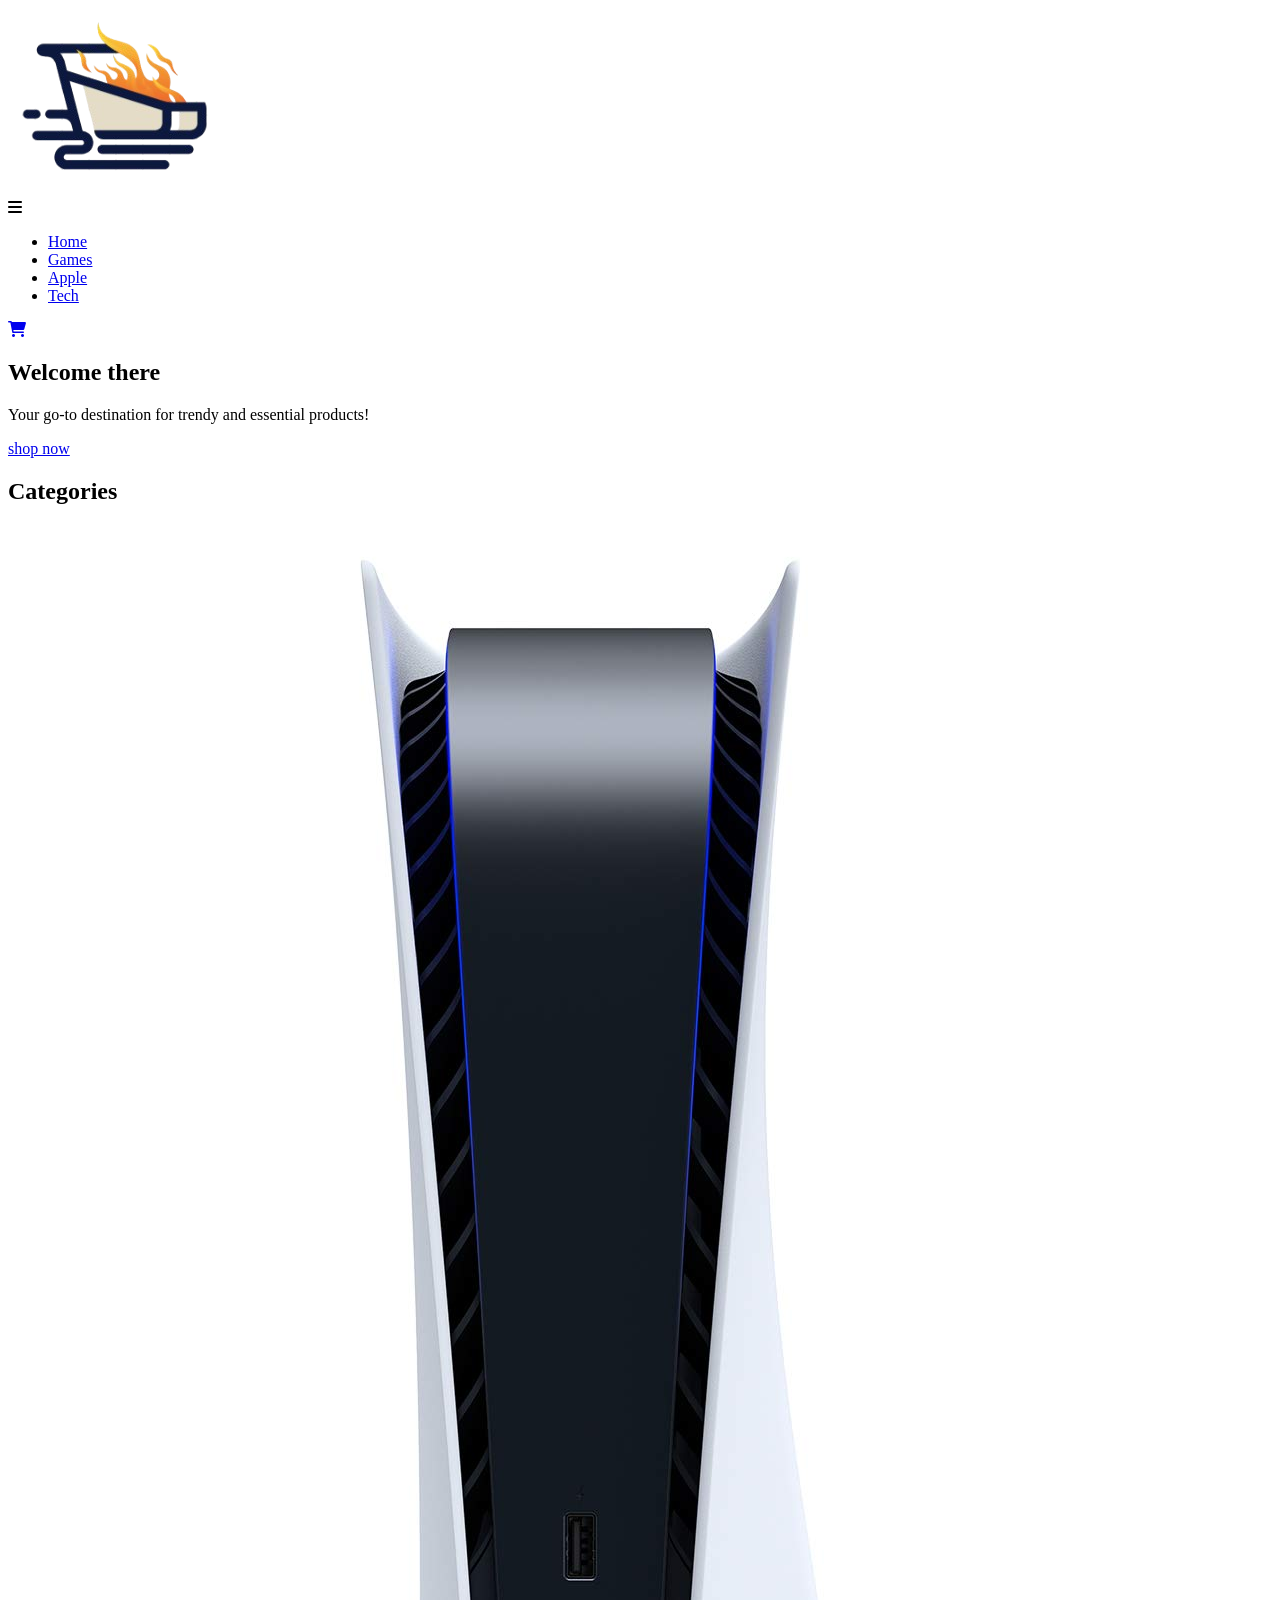
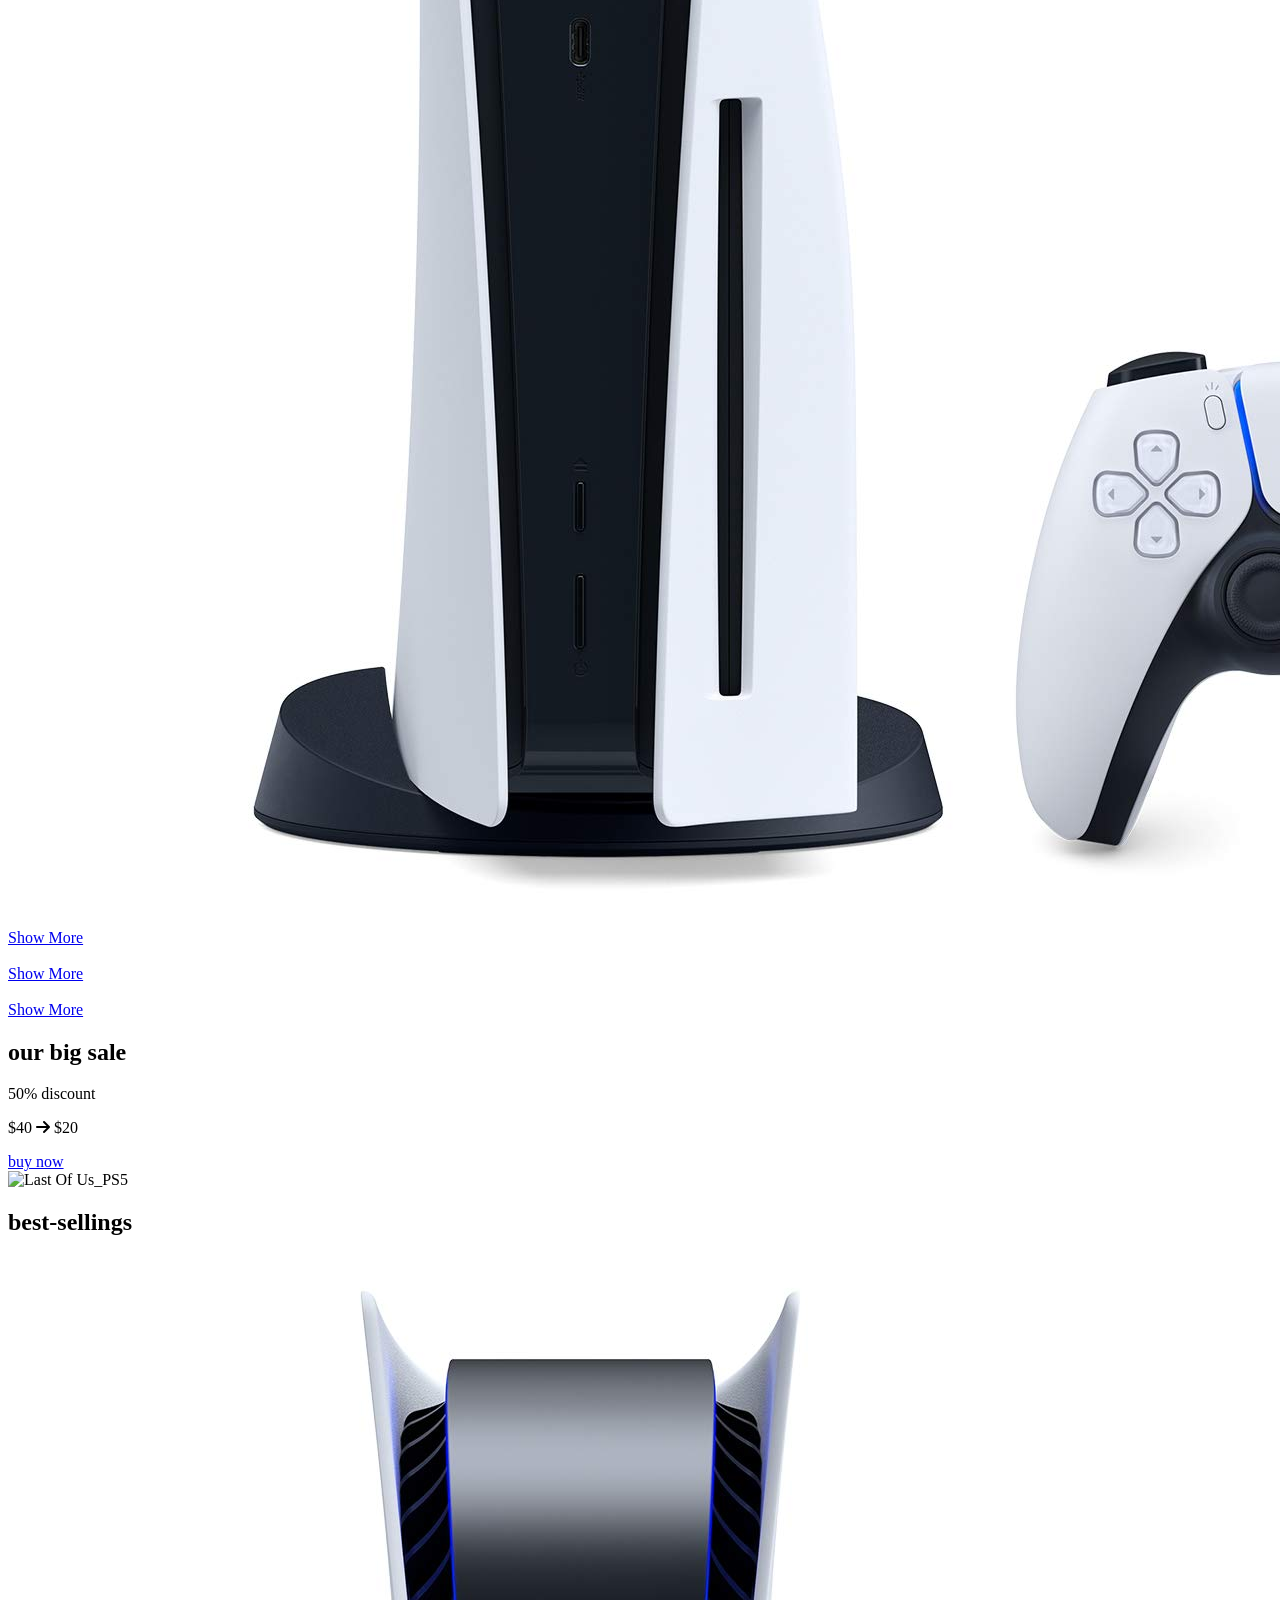
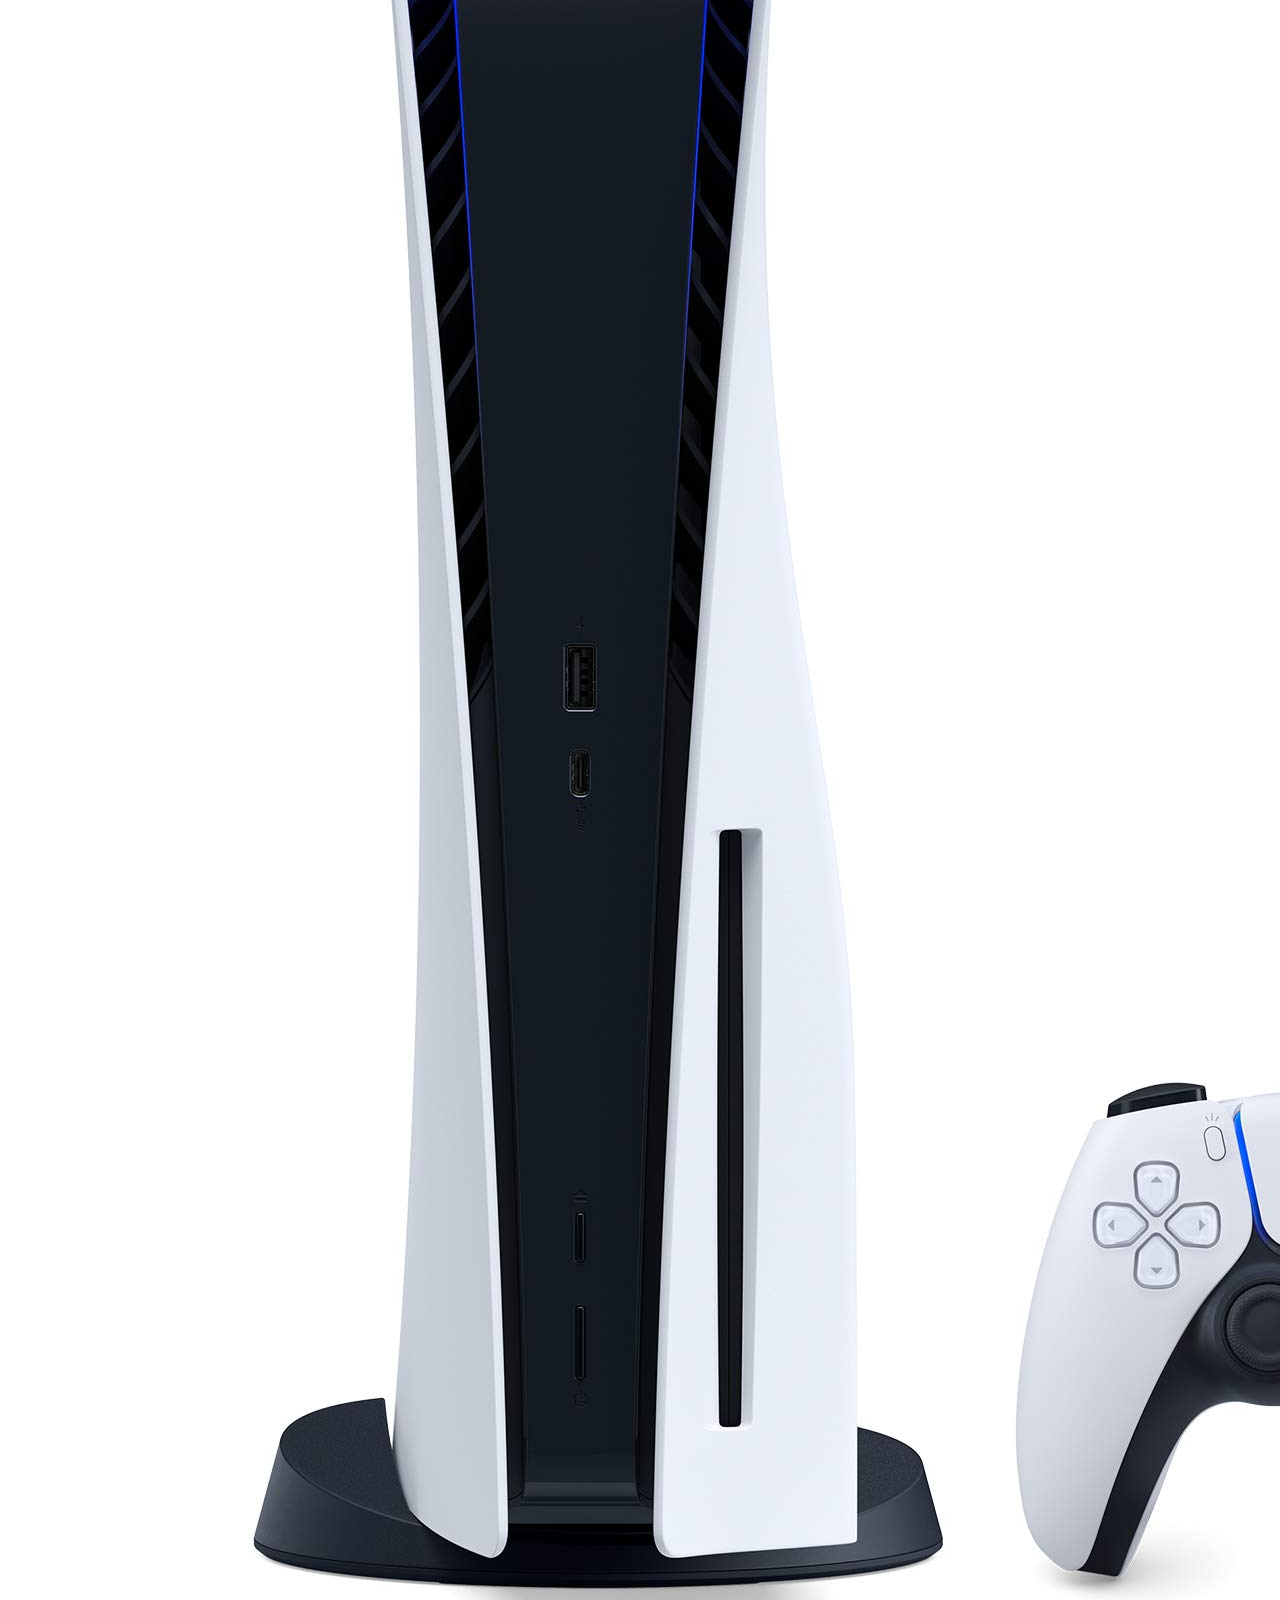
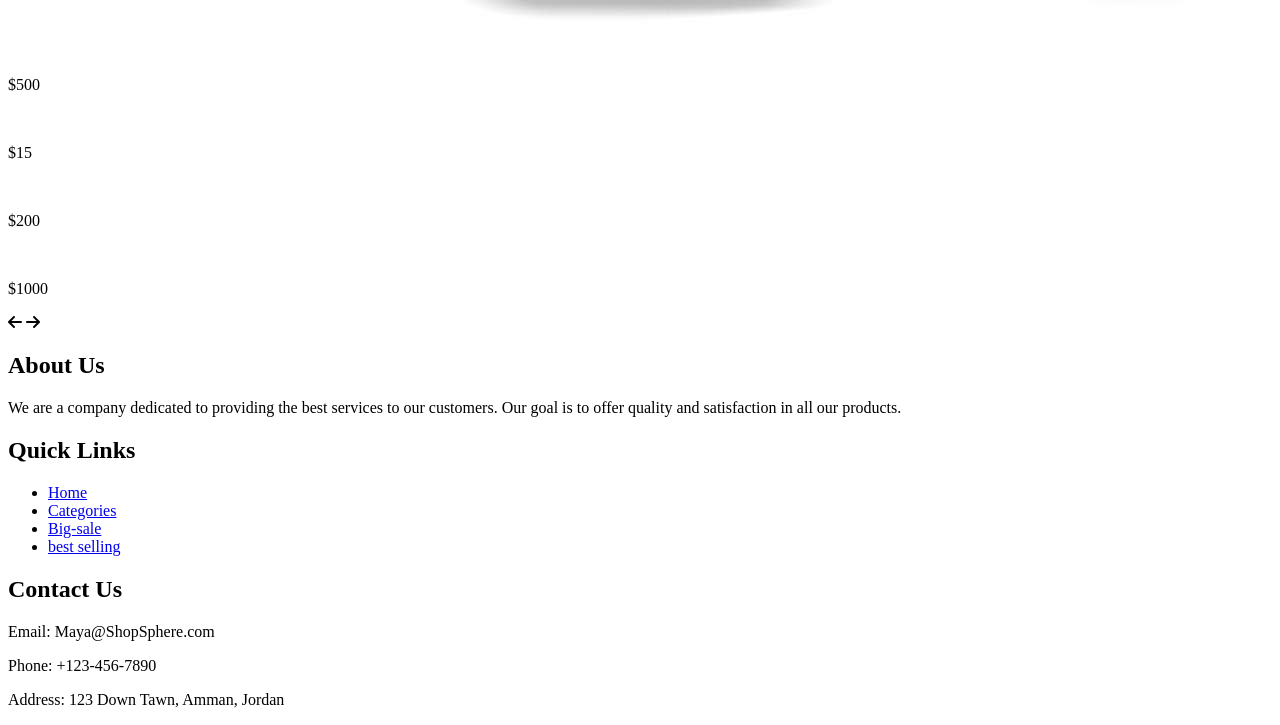
==== index.html @ c742107d "Add files via upload" ====
<!DOCTYPE html>
<html lang="en">
<head>
    <meta charset="UTF-8">
    <meta name="viewport" content="width=device-width, initial-scale=1.0">

    <link rel="stylesheet" href="https://cdnjs.cloudflare.com/ajax/libs/font-awesome/6.0.0-beta3/css/all.min.css">
    <link rel="stylesheet" href="CSS/style.css">
    <link rel="shortcut icon" href="img/LOGO (2).png" type="image/x-icon">

    <link rel="preconnect" href="https://fonts.googleapis.com">
    <link rel="preconnect" href="https://fonts.gstatic.com" crossorigin>
    <link href="https://fonts.googleapis.com/css2?family=Open+Sans:ital,wght@0,300..800;1,300..800&display=swap" rel="stylesheet">
    
    <title>ShopSphere</title>
</head>
<body>
    <header>
        <div class="container">
            <div class="icon">
                <a href="index.html"><img src="img/LOGO (2).png" alt=""></a>
            </div>
            <nav>
                <i class="fa-solid fa-bars"></i>
                <ul>
                    <li>
                        <a href="index.html">Home</a>
                    </li>
                    <li>
                        <a href="Games_Page/Games.html">Games</a>
                    </li>
                    <li>
                        <a href="Phones_Page/phones.html">Apple</a>
                    </li>
                    <li>
                        <a href="Tech_Page/Tech.html">Tech</a>
                    </li>
                </ul>
            </nav>
            <a href="#" class="shopping"><i class="fa-solid fa-cart-shopping"></i></a>
        </div>
    </header>
    <section class="Landing" id="home">
        <div class="container">
            <div class="text">
                <h1> Welcome there </h1>
                <p>
                    Your go-to destination for trendy and essential products!
                </p>
                <a href="#">shop now</a>
            </div>
        </div>
    </section>
    <section class="Categories" id="Categories">
        <div class="main-header">
            <h2>Categories</h2>
        </div>
        <div class="container">
            <div class="boxes-holder">
                <div class="box">
                    <div class="img">
                        <img src="img/ps5.jpg" alt="">
                    </div>
                    <a href="Games_Page/Games.html">Show More</a>
                </div>
                <div class="box">
                    <div class="img">
                        <img src="img/clothis.jpg" alt="">
                    </div>
                    <a href="Clothes_Page/Clothe.html">Show More</a>
                </div>
                <div class="box">
                    <div class="img">
                        <img src="Phones_Page/img/Iphon 14.jfif" alt="">
                    </div>
                    <a href="Phones_Page/phones.html">Show More</a>
                </div>
            </div>
        </div>
    </section>
    <section class="Big-sale" id="Big-sale">
        <div class="container">
            <div class="text-box">
                <h2>our big sale</h2>
                <p class="discount">50% discount</p>
                <p><span>$40</span> <i class="fa-solid fa-arrow-right"></i>  $20 </p>
                <a href="#">buy now</a>
            </div>
            <div class="img-box">
                <img src="Games_Page/img/LastOfUs_PS5.jpg" alt="Last Of Us_PS5">
            </div>
        </div>
    </section>
    <section class="best-selling" id="best selling">
        <div class="main-header">
            <h2>best-sellings</h2>
        </div>
        <div class="container">
            <div class="boxes">
                <div class="box">
                    <img src="img/ps5.jpg" alt="">
                    <p>$500</p>
                </div>
                <div class="box">
                    <img src="Games_Page/img/Silent Hill.jpg" alt="" class="Silent">
                    <p>$15</p>
                </div>
                <div class="box wacth">
                    <img src="Tech_Page/img/huaweiBlue (2).png" alt="">
                    <p>$200</p>
                </div>
                <div class="box Iphon16">
                    <img src="Phones_Page/img/Iphon16.jpg" alt="">
                    <p>$1000</p>
                </div>
            </div>
            <div class="slid">
                <i class="fa-solid fa-arrow-left"></i>
                <i class="fa-solid fa-arrow-right"></i>
            </div>
        </div>
    </section>
    <footer class="footer">
        <div class="footer-container">
        <div class="footer-section about">
            <h2>About Us</h2>
            <p>We are a company dedicated to providing the best services to our customers. Our goal is to offer quality and satisfaction in all our products.</p>
        </div>
        <div class="footer-section links">
            <h2>Quick Links</h2>
            <ul>
            <li><a href="#home">Home</a></li>
            <li><a href="#Categories">Categories</a></li>
            <li><a href="#Big-sale">Big-sale</a></li>
            <li><a href="#best-selling">best selling</a></li>
            </ul>
        </div>
        <div class="footer-section contact">
            <h2>Contact Us</h2>
            <p>Email: Maya@ShopSphere.com</p>
            <p>Phone: +123-456-7890</p>
            <p>Address: 123 Down Tawn, Amman, Jordan</p>
        </div>
        </div>
    </footer>
</body>
</html>
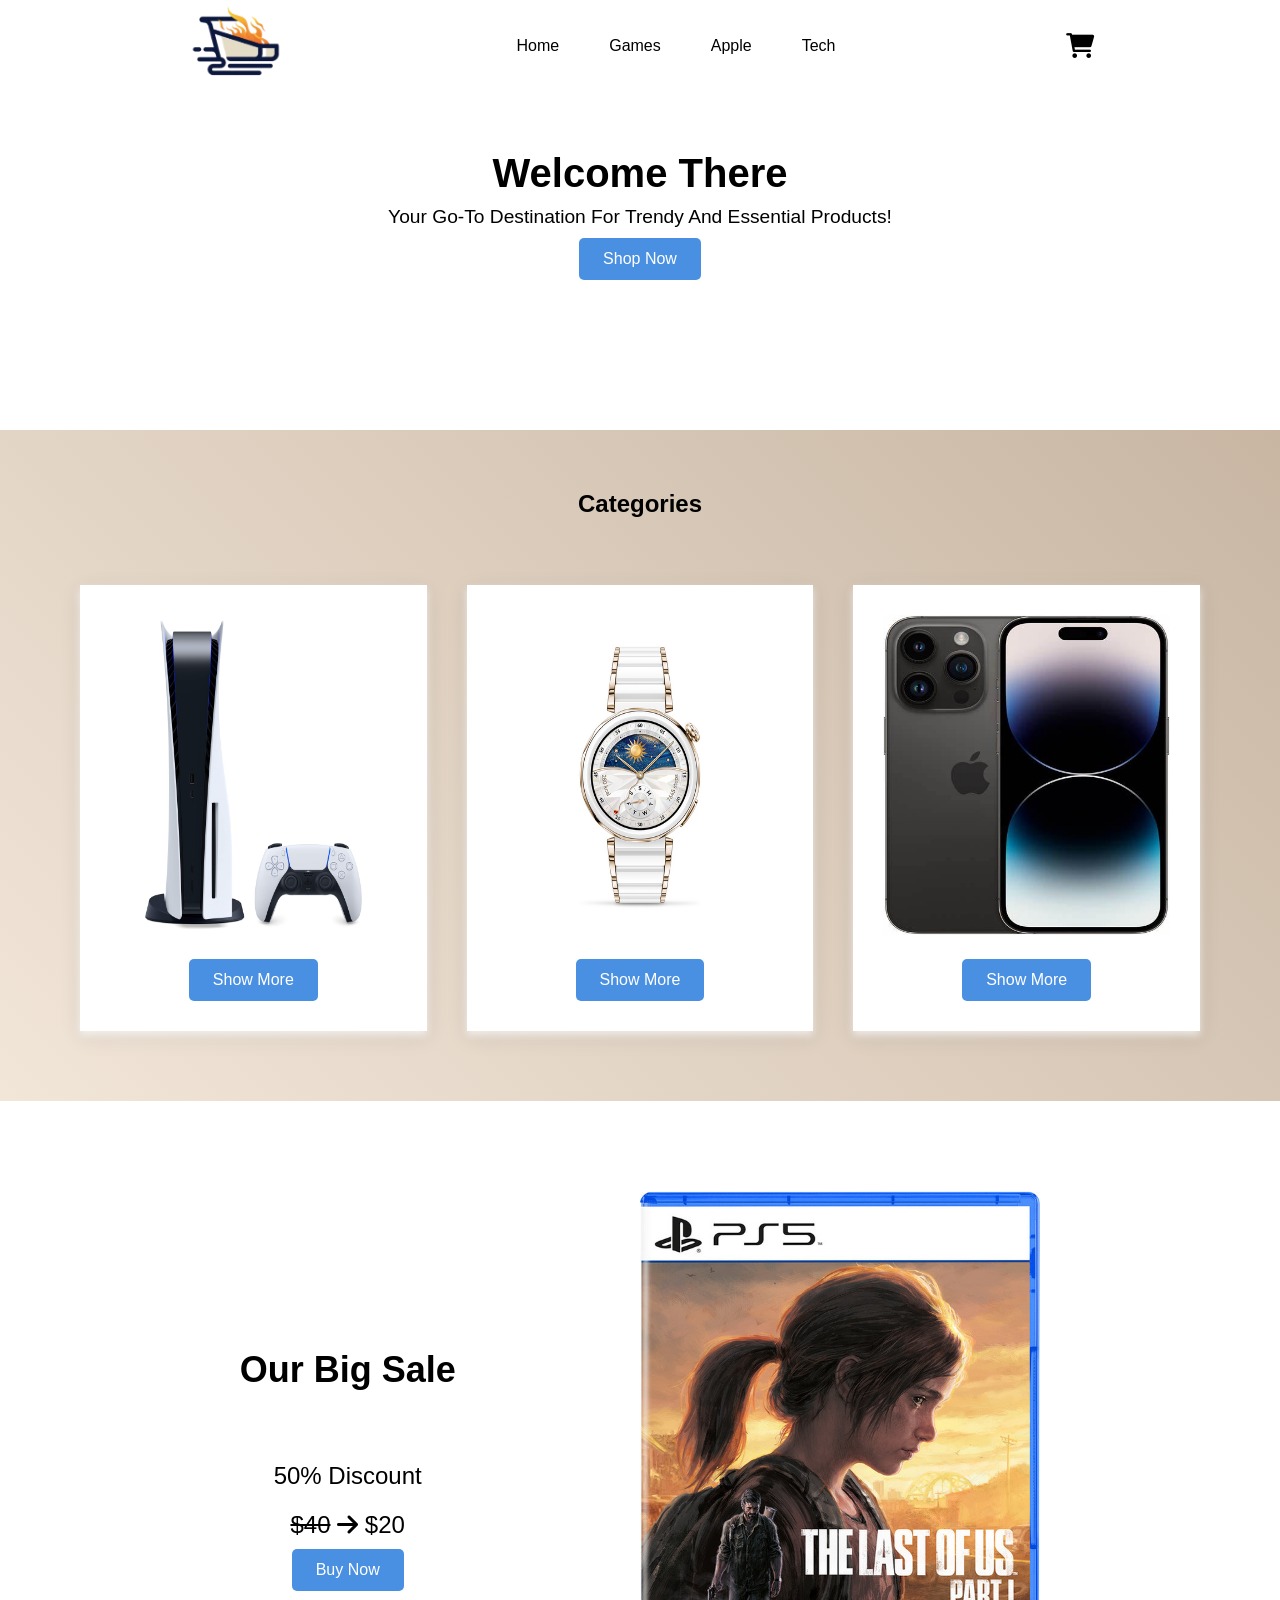
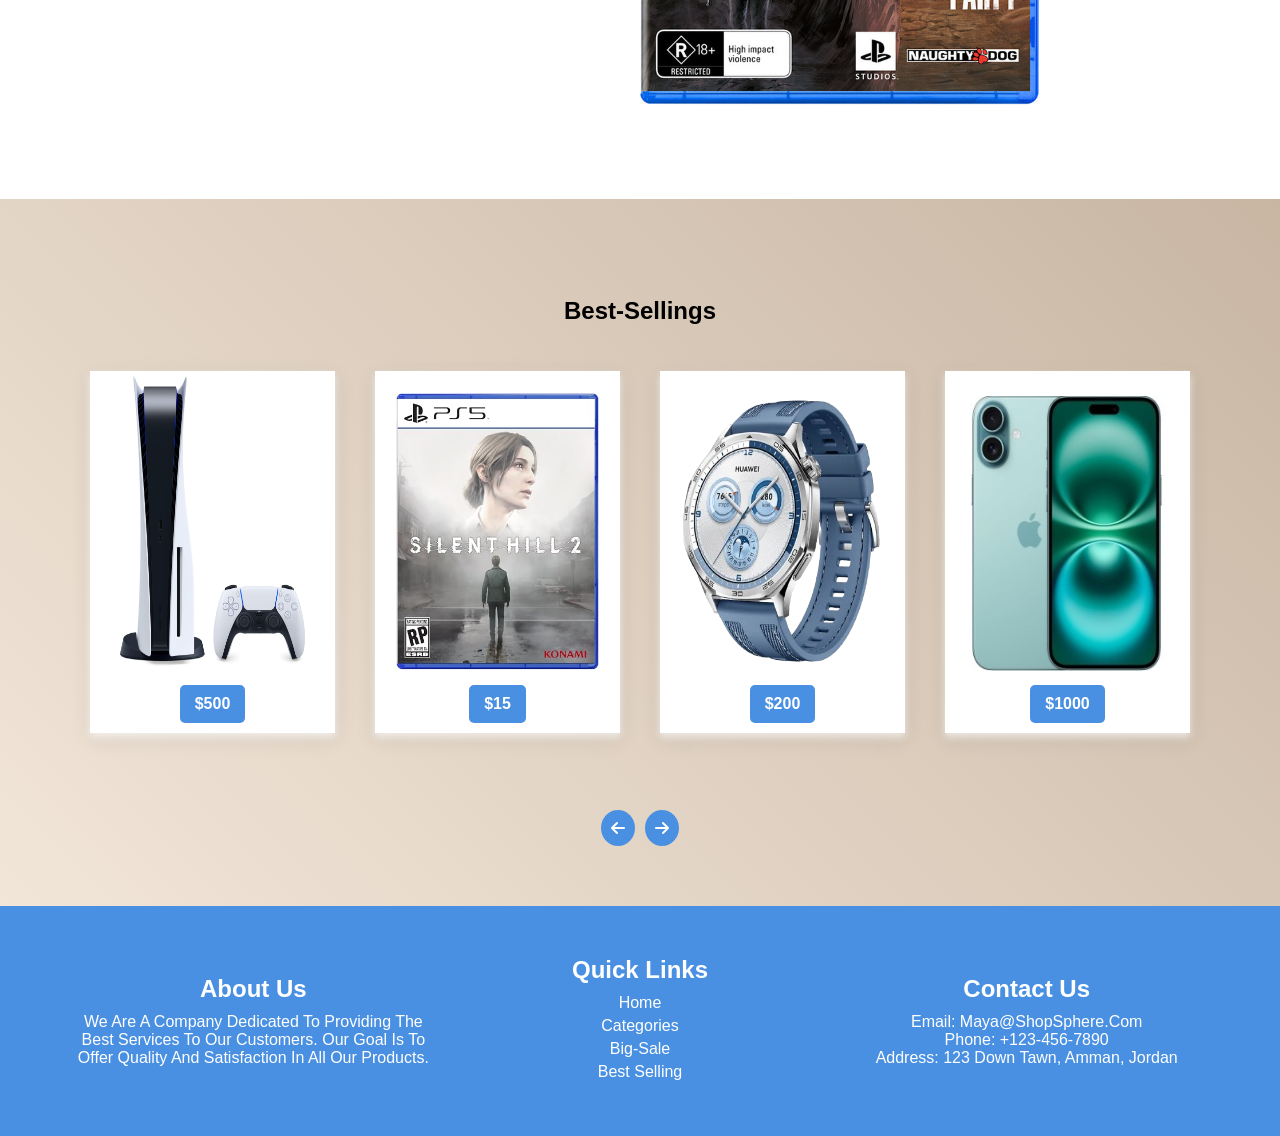
==== commit d2dd1eef: "Add files via upload" ====
--- a/index.html
+++ b/index.html
@@ -65,9 +65,9 @@
                 </div>
                 <div class="box">
                     <div class="img">
-                        <img src="img/clothis.jpg" alt="">
+                        <img src="Tech_Page/img/huawei GT1.jpg" alt="watch">
                     </div>
-                    <a href="Clothes_Page/Clothe.html">Show More</a>
+                    <a href="Tech_Page/Tech.html">Show More</a>
                 </div>
                 <div class="box">
                     <div class="img">
--- a/CSS/style.css
+++ b/CSS/style.css
@@ -0,0 +1,1322 @@
+*{
+    box-sizing: border-box;
+    margin: 0;
+    padding: 0;
+}
+:root
+{
+    --main-padding:60px;
+    --primary-color:#4A90E2;
+    --section-color:#f5f5f5;
+    --Tech-Main-color : #76c7e8;
+    --box-shadow :0px 0px 20px  rgb(221, 221, 221);
+}
+ul
+{
+    list-style: none;
+}
+a
+{
+    text-decoration: none;
+    color: black;
+}
+body
+{
+    font-family: Arial, sans-serif;
+    text-transform: capitalize;
+}
+.container
+{
+    padding-left: 15px;
+    padding-right: 15px;
+    margin-left: auto;
+    margin-right: auto;
+}
+@media (min-width:768px) {
+    .container
+    {
+        width: 750px;
+    }
+}
+@media (min-width:992px) {
+    .container
+    {
+        width: 970px;
+    }
+}
+@media (min-width:1200px) {
+    
+        .container
+        {
+            width: 1170px;
+        } 
+}
+header
+{
+    padding: 30px 10 0;
+}
+header .container
+{
+    display: flex;
+    justify-content: space-around;
+    align-items: center;
+}
+header .container .icon img
+{
+    max-width: 100%;
+    width: 100px;
+}
+header .container nav
+{
+    position: relative;
+}
+header .container nav ul
+{
+    display: flex;
+    justify-content: center;
+    gap: 50px;
+}
+@media (min-width:768px) {
+    header .container nav i
+    {
+        display: none;
+    }
+}
+@media (max-width:767px) {
+    header .container nav ul
+    {
+        display: none;
+    }
+    header .container nav:hover ul
+    {
+        display: inline-block;
+        position: absolute;
+        top: 35px;
+        right: -32px;
+        background: var(--primary-color);;
+        padding: 15px;
+        border-radius: 10px;
+    }
+    header .container nav:hover ul li a
+    {
+        color: white;
+    }
+}
+header .container nav ul li a:hover
+{
+    color: var(--primary-color);
+}
+header .container nav i
+{
+    font-size: 25px;
+}
+header .container .shopping i 
+{
+    font-size: 25px;
+}
+.Landing
+{
+    padding-top: var(--main-padding);
+    padding-bottom: 80px;
+    margin-bottom: 60px;
+}
+.Landing .container
+{
+    display: flex;
+    justify-content: center;
+    text-align: center;
+}
+.Landing .container .text
+{
+    max-width: 60%;
+}
+.Landing .container .text h1
+{
+    font-size: 2.5em;
+    margin-bottom: 10px;
+}
+.Landing .container .text p
+{
+    font-size: 1.2em;
+}
+.Landing .container .text a
+{
+    width: fit-content;
+    background-color:var(--primary-color);
+    color: white;
+    padding: 12px 24px;
+    text-align: center;
+    display: inline-block;
+    font-size: 16px;
+    margin: 10px 0;
+    border-radius: 5px;
+    transition:0.3s  ease;
+}
+.Landing .container .text a:hover
+{
+    background: linear-gradient(45deg, #2c397d, #5884ff);
+}
+.Categories
+{
+    padding-top: var(--main-padding);
+    padding-bottom: var(--main-padding);
+    text-align: center;
+    background: linear-gradient(45deg, #f2e6d9, #c8b6a3);
+}
+.Categories .container .boxes-holder
+{
+    display: grid;
+    grid-template-columns: repeat(auto-fill,minmax(350px,1fr));
+    gap: 20px;
+    margin-top: 5%;
+}
+@media (max-width:767px) {
+    .Categories .container .boxes-holder
+    {
+        flex-direction: column;
+        row-gap: 20px;
+    }
+}
+.Categories .container .boxes-holder .box
+{
+    background-color: white;
+    box-shadow: 0 4px 8px rgba(255, 255, 255, 0.7), 0 6px 20px rgba(0, 0, 0, 0.1);
+    transition: 0.3s;
+    padding: 20px;
+    margin: 10px;
+}
+.Categories .container .boxes-holder .box:hover
+{
+    box-shadow: 0 8px 16px rgba(255, 255, 255, 0.9), 0 10px 30px rgba(0, 0, 0, 0.15);
+}
+.Categories .container .boxes-holder .box .img img
+{
+    max-width: 100%;
+    width: 400px;
+    height: 340px;
+    padding: 10px;
+}
+.Categories .container .boxes-holder .box a
+{
+    width: fit-content;
+    background-color:var(--primary-color);
+    color: white;
+    padding: 12px 24px;
+    text-align: center;
+    display: inline-block;
+    font-size: 16px;
+    margin: 10px 0;
+    border-radius: 5px;
+    transition:  0.3s ease;
+}
+.Categories .container .boxes-holder .box a:hover
+{
+    background: linear-gradient(45deg, #2c397d, #5884ff);
+}
+.Big-sale
+{
+    padding-top: var(--main-padding);
+    padding-bottom: var(--main-padding);
+}
+.Big-sale .container
+{
+    display: flex;
+    justify-content: space-evenly;
+    align-items: center;
+    gap: 20px;
+    padding: 20px;
+}
+@media (max-width:767px) {
+    .Big-sale .container
+    {
+        flex-direction: column;
+    }
+}
+.Big-sale .container .text-box h2
+{
+    text-align: center;
+    padding: 50px 0;
+}
+.Big-sale .container .text-box .discount
+{
+    text-align: center;
+    padding: 10px;
+    margin: 5% 0;
+}
+.Big-sale .container .text-box
+{
+    text-align: center;
+    position: relative;
+    font-size: 1.5em;
+    margin: 10px 0;
+    width: auto;
+}
+@media (max-width:530px) {
+    .Big-sale .container .text-box
+    {
+        font-size: 0.8em;
+    }
+}
+.Big-sale .container .text-box p span
+{
+    text-decoration: line-through;
+}
+.Big-sale .container .text-box a
+{
+    width: fit-content;
+    background-color:var(--primary-color);
+    color: white;
+    padding: 12px 24px;
+    text-align: center;
+    display: inline-block;
+    font-size: 16px;
+    margin: 10px 0;
+    border-radius: 5px;
+    transition:  0.3s;
+}
+.Big-sale .container .text-box a:hover
+{
+    background: linear-gradient(45deg, #2c397d, #5884ff);
+}
+.Big-sale .container .img-box
+{
+    text-align: center;
+}
+.Big-sale .container .img-box img
+{
+    max-width: 100%;
+    width: 400px;
+}
+@media (max-width:530px) {
+    .Big-sale .container .img-box img
+    {
+        width: 250px;
+    }
+}
+.best-selling
+{
+    padding-top: var(--main-padding);
+    padding-bottom: var(--main-padding);
+    background: linear-gradient(45deg, #f2e6d9, #c8b6a3);
+    text-align: center;
+}
+.best-selling .main-header
+{
+    margin: 3% 0 2%;
+}
+.best-selling .container .boxes
+{
+    display: grid;
+    grid-template-columns: repeat(auto-fill,minmax(250px,1fr));
+}
+.best-selling .container .boxes .box
+{
+    text-align: center;
+    background-color: white;
+    margin: 20px;
+    box-shadow: 0 4px 8px rgba(255, 255, 255, 0.7), 0 6px 20px rgba(0, 0, 0, 0.1);
+    transition: 0.3s ease-in-out;
+}
+.best-selling .container .boxes .box:hover
+{
+    box-shadow: 0 8px 16px rgba(255, 255, 255, 0.9), 0 10px 30px rgba(0, 0, 0, 0.15);
+}
+.best-selling .container .boxes .box img
+{
+    max-width: 100%;
+    width: 300px;
+    height: 300px;
+}
+.best-selling .container .boxes .wacth img
+{
+    padding: 20px 20px 0;
+}
+.best-selling .container .boxes .box .Silent
+{
+    padding: 20px 20px 0;
+}
+.best-selling .container .boxes .Iphon16 img
+{
+    padding: 25px 25px 0;
+}
+.best-selling .container .boxes .box p
+{
+    font-weight: bold;
+    padding: 10px 15px;
+    background-color:var(--primary-color);
+    border-radius: 5px;
+    width: fit-content;
+    margin: 10px auto;
+    color: white;
+}
+.best-selling .container .boxes .box p:hover
+{
+    background: linear-gradient(45deg, #2c397d, #5884ff);
+}
+.best-selling .container .slid
+{
+    display: flex;
+    gap: 10px;
+    justify-content: center;
+    margin-top: 5%;
+    cursor: pointer;
+
+}
+.best-selling .container .slid i
+{
+    border-radius: 50%;
+    background-color: var(--primary-color);
+    padding: 10px;
+    color: white;
+}
+.best-selling .container .slid i:hover
+{
+    background: linear-gradient(45deg, #2c397d, #5884ff);
+}
+.footer {
+    background-color:var(--primary-color);
+    color: white;
+    padding: 20px 0;
+    text-align: center;
+}
+
+.footer-container {
+    display: flex;
+    flex-direction: column;
+    align-items: center;
+    max-width: 1200px;
+    margin: 0 auto;
+    padding: 20px;
+}
+
+.footer-section {
+    flex: 1;
+    margin: 10px;
+    min-width: 200px;
+}
+
+.footer-section h2 {
+    font-size: 1.5em;
+    margin-bottom: 10px;
+}
+.footer-section p,
+.footer-section ul,
+.footer-section a {
+    font-size: 1em;
+    color: white;
+}
+.footer-section ul li {
+    margin: 5px 0;
+}
+
+.footer-section ul li a:hover {
+    text-decoration: underline;
+}
+
+@media (min-width: 768px) {
+    .footer-container {
+        flex-direction: row;
+        justify-content: space-between;
+    }
+}
+/* ============================================ Game Page ======================================= */
+.home
+{
+    background: linear-gradient(135deg, #36437a 0%, #454e8a 100%);
+    background-size: cover;
+    max-height: 100vh;
+    position: relative;
+    z-index: 1;
+}
+@media (max-width:767px) {
+    .home header .container nav:hover ul
+    {
+        display: inline-block;
+        position: absolute;
+        top: 35px;
+        right: -32px;
+        background: #f78f32;
+        padding: 15px;
+        border-radius: 10px;
+    }
+}
+.home header .container
+{
+    color: white;
+}
+.home header .container .icon img
+{
+    width: 200px;
+}
+.home header .container ul li a,
+.home header .container i
+{
+    color: white;
+    transition: 0.3s;
+}
+.home header .container ul li .links:hover,
+.home header .container i:hover
+{
+    color: #d87019;
+}
+.home .landing
+{
+    margin: 5% auto;
+    text-align: center;
+    color: white;
+    width: 50%;
+}
+.home .landing h1
+{
+    font-size: 3em;
+    margin-bottom: 20px;
+}
+.home .landing p
+{
+    font-size: 1.5em;
+    margin-bottom: 40px;
+}
+.home .landing a
+{
+    background: linear-gradient(135deg, #d87019 0%, #f99336 100%);
+    color: white;
+    padding: 15px 30px;
+    text-decoration: none;
+    border-radius: 5px;
+    font-size: 1.2em;
+    display: inline-block;
+    font-weight: bold;
+    margin-bottom: 5%;
+}
+.home .landing a:hover
+{
+    background: linear-gradient(135deg, #f99336 0%, #d87019 100%);
+}
+@media (max-width:767px) {
+    .home .landing h1
+    {
+        font-size: 2em;
+    }
+    .home .landing p
+    {
+        font-size: 1em;
+    }
+    .home .landing a
+    {
+        font-size: 0.8em;
+    }
+}
+.streamer
+{
+    padding-top: var(--main-padding);
+    padding-bottom: var(--main-padding);
+    background-color: white;
+}
+.streamer .container img
+{
+    max-width: 100%;
+}
+.streamer .container .text
+{
+    text-align: center;
+}
+.streamer .container .text h2
+{
+    color: #38427d;
+    font-size: 2em;
+    margin-bottom: 10px;
+}
+.streamer .container .text p
+{
+    color: #333333;
+    font-size: 1.2em;
+    margin-bottom: 20px;
+}
+.streamer .container .text a
+{
+    color: white;
+    margin: 20px auto;
+    display:block;
+    border-radius: 5px;
+    background-color: #38427d;
+    padding: 10px 20px;
+    width: fit-content;
+}
+.Best-game
+{
+    padding-top: var(--main-padding);
+    padding-bottom: var(--main-padding);
+    text-align: center;
+    background: linear-gradient(135deg, #2d3674 0%, #1a1f61 100%);
+}
+.Best-game .main-header
+{
+    padding: 20px;
+    color: white;
+}
+.Best-game .container .boxes-container
+{
+    display: grid;
+    grid-template-columns: repeat(auto-fill,minmax(250px,1fr));
+    gap: 10px;
+    margin-top: 20px;
+}
+.Best-game .container .boxes-container .box
+{
+    padding: 15px;
+    box-shadow: 0px 0px 20px rgb(34 45 153);
+    text-align: center;
+    border-radius: 5px;
+    background-color: white;
+    transition: 0.3s;
+    max-width: 90%;
+}
+.Best-game .container .boxes-container .box:hover
+{
+    box-shadow: var(--box-shadow);
+}
+.Best-game .container .boxes-container .box img
+{
+    max-width: 100%;
+    border-radius: 5px;
+    height: 300px;
+    margin-bottom: 10px;
+}
+.Best-game .container .boxes-container .box ul
+{
+    display: flex;
+    justify-content: center;
+}
+.Best-game .container .boxes-container .box button
+{
+    padding: 12px 10px;
+    margin-top: 5%;
+    background: linear-gradient(135deg, #d87019 0%, #f99336 100%);
+    color: white;
+    border: none;
+    cursor: pointer;
+    font-weight: bold;
+    text-transform: capitalize;
+    border-radius: 5px;
+    transition: 0.3s ease-in-out;
+}
+.Best-game .container .boxes-container .box button:hover
+{
+    background: linear-gradient(135deg, #f99336 0%, #d87019 100%);
+}
+.Best-game a
+{
+    padding: 12px 15px;
+    width: fit-content;
+    margin-top: 5%;
+    background: linear-gradient(135deg, #d87019 0%, #f99336 100%);
+    display: inline-block;
+    color: white;
+    border-radius: 5px;
+}
+.Best-game a:hover
+{
+    background: linear-gradient(135deg, #f99336 0%, #d87019 100%);
+}
+.PSConsols
+{
+    padding-top: var(--main-padding);
+    padding-bottom: var(--main-padding);
+    text-align: center;
+}
+.PSConsols .container .boxes-container
+{
+    display: grid;
+    grid-template-columns: repeat(auto-fill,minmax(250px,1fr));
+    gap: 10px;
+    margin-top: 5%;
+}
+.PSConsols .container .boxes-container .box
+{
+    padding: 15px;
+    box-shadow: var(--box-shadow);
+    text-align: center;
+    border-radius: 5px;
+    max-width: 100%;
+    transition: 0.3s;
+}
+.PSConsols .container .boxes-container .box:hover
+{
+    box-shadow: 0px 0px 20px rgb(34 45 153);
+}
+.PSConsols .container .boxes-container .box img
+{
+    max-width: 100%;
+    width: 250px;
+    height: 300px;
+}
+.PSConsols .container .boxes-container .box .text
+{
+    text-align: start;
+    margin-top: 20px;
+    padding: 10px 15px;
+}
+.PSConsols .container .boxes-container .box .text h3
+{
+    font-weight:500;
+    margin-bottom: 10px;
+}
+.PSConsols .container .boxes-container .box .text p
+{
+    color: #5e5d5d;
+    font-size: 15px;
+    text-transform: lowercase;
+    padding-left: 5px;
+}
+.PSConsols .container .boxes-container .box .text p span
+{
+    color: rgb(214, 57, 57);
+}
+.PSConsols .container .boxes-container .box button
+{
+    padding: 12px 10px;
+    margin-top: 5%;
+    background:linear-gradient(45deg, #2c397d, #5884ff) ;
+    color: white;
+    border: none;
+    cursor: pointer;
+    font-weight: bold;
+    text-transform: capitalize;
+    border-radius: 5px;
+    transition: 0.3s;
+}
+.PSConsols .container .boxes-container .box button:hover
+{
+    background:linear-gradient(45deg, #5884ff, #2c397d) ;
+}
+.PSConsols a
+{
+    padding: 12px 15px;
+    width: fit-content;
+    background:linear-gradient(45deg, #2c397d, #5884ff) ;
+    display: inline-block;
+    color: white;
+    border-radius: 5px;
+    margin-top: 5%;
+}
+.PSConsols a:hover
+{
+    background:linear-gradient(45deg, #5884ff, #2c397d) ; 
+}
+.Figurines
+{
+    padding-top: var(--main-padding);
+    padding-bottom: var(--main-padding);
+    text-align: center;
+    background: linear-gradient(135deg, #2d3674 0%, #1a1f61 100%);
+}
+.Figurines .main-header
+{
+    padding: 20px;
+    color: white;
+}
+.Figurines .container .boxes-container
+{
+    display: grid;
+    grid-template-columns: repeat(auto-fill,minmax(250px,1fr));
+    gap: 10px;
+    margin-top: 20px;
+}
+.Figurines .container .boxes-container .box
+{
+    padding: 15px;
+    box-shadow: 0px 0px 20px rgb(34 45 153);
+    text-align: center;
+    border-radius: 5px;
+    background-color: white;
+    transition: 0.3s;
+    max-width: 90%;
+}
+.Figurines .container .boxes-container .box h3
+{
+    margin: 10px;
+}
+.Figurines .container .boxes-container .box:hover
+{
+    box-shadow: 0px 0px 20px  rgb(221, 221, 221);
+}
+.Figurines .container .boxes-container .box img
+{
+    max-width: 100%;
+}
+.Figurines  .container .boxes-container .box button
+{
+    padding: 12px 10px;
+    margin-top: 5%;
+    background: linear-gradient(135deg, #d87019 0%, #f99336 100%);
+    color: white;
+    border: none;
+    cursor: pointer;
+    font-weight: bold;
+    text-transform: capitalize;
+    border-radius: 5px;
+    transition: 0.3s ease-in-out;
+}
+.Figurines .container .boxes-container .box button:hover
+{
+    background:linear-gradient(45deg, #f99336, #d87019) ;
+}
+.Figurines  a
+{
+    padding: 12px 15px;
+    width: fit-content;
+    margin-top: 5%;
+    background: linear-gradient(135deg, #d87019 0%, #f99336 100%);
+    display: inline-block;
+    color: white;
+    border-radius: 5px;
+}
+.Figurines  a:hover
+{
+    background: linear-gradient(135deg, #f99336 0%, #d87019 100%);
+}
+.container .boxes-container .box  .price_rate
+{
+    margin: 20px 10px 10px;
+}
+.container .boxes-container .box  .price_rate .price
+{
+    border-right: 1px solid;
+    padding-right: 10px;
+}
+.footer2 {
+    background-color:white;
+    color: black;
+    padding: 20px 0;
+    text-align: center;
+}
+.footer2 .footer-container {
+    display: flex;
+    flex-direction: column;
+    align-items: center;
+    max-width: 1200px;
+    margin: 0 auto;
+    padding: 20px;
+}
+
+.footer2 .footer-section {
+    flex: 1;
+    margin: 10px;
+    min-width: 200px;
+}
+
+.footer2 .footer-section h2 {
+    font-size: 1.5em;
+    margin-bottom: 10px;
+}
+.footer2 .footer-section p,
+.footer2 .footer-section ul,
+.footer2 .footer-section a {
+    font-size: 1em;
+    color: black;
+}
+.footer2 .footer-section ul li {
+    margin: 5px 0;
+}
+
+.footer2 .footer-section ul li a:hover {
+    text-decoration: underline;
+}
+
+@media (min-width: 768px) {
+    .footer2 .footer-container {
+        flex-direction: row;
+        justify-content: space-between;
+    }
+}
+/* ===================================Phone Page======================================= */
+.phones
+{
+    padding: 10px 10px 0;
+}
+.Planding
+{
+    padding-top: var(--main-padding);
+    padding-bottom: var(--main-padding);
+    background-color: var(--section-color);
+}
+.Planding .container .boxes-container
+{
+    display: flex;
+    justify-content: center;
+    align-items: center;
+    gap: 10%;
+}
+@media (max-width:767px) {
+    .Planding .container .boxes-container
+    {
+        flex-direction: column;
+    }
+}
+.Planding .container .boxes-container .image-box img
+{
+    max-width: 90%;
+    width: 350px;
+}
+.Planding .container .boxes-container .text-box
+{
+    flex-basis: 50%;
+}
+@media (max-width:767px) {
+    .Planding .container .boxes-container .text-box
+    {
+        text-align: center;
+    }
+}
+.Planding .container .boxes-container .text-box h2
+{
+    font-size: 2rem;
+    margin-bottom: 15px;
+}
+.Planding .container .boxes-container .text-box p
+{
+    color: #5e5d5d;
+    line-height: 1.5;
+}
+.Planding .container .boxes-container .text-box a
+{
+    display: inline-block;
+    background-color: #082975;
+    color: white;
+    padding: 10px;
+    text-align: center;
+    margin: 10px auto;
+    border-radius: 5px;
+}
+.Planding .container .boxes-container .text-box a:hover
+{
+    background-color: #083aad;
+}
+.Trending-Catgories
+{
+    padding-top: var(--main-padding);
+    padding-bottom: var(--main-padding);
+}
+.Trending-Catgories .container .main-heading
+{
+    margin: 20px 10px;
+}
+.Trending-Catgories .container .boxes-container
+{
+    display: grid;
+    grid-template-columns: repeat(auto-fill,minmax(300px,1fr));
+    gap: 20px;
+}
+.Trending-Catgories .container .boxes-container .box
+{
+    text-align: center;
+    padding: 15px 10px;
+    box-shadow: var(--box-shadow);
+    transition: 0.3s;
+}
+.Trending-Catgories .container .boxes-container .box:hover
+{
+    transform: translateY(10px);
+}
+.Trending-Catgories .container .boxes-container .box img
+{
+    max-width: 100%;
+    width: 250px;
+    height: 320px;
+}
+.Trending-Catgories .container .boxes-container .box h4
+{
+    margin: 20px;
+    background-color: #082975;
+    color: white;
+    padding: 10px;
+    border-radius: 8px;
+    transition: 0.3s;
+}
+.Trending-Catgories .container .boxes-container .box h4:hover
+{
+    background-color: #083aad;
+}
+.products
+{
+    padding-top:var(--main-padding);
+    padding-bottom: var(--main-padding);
+    background-color: var(--section-color);
+}
+.products .container .header
+{
+    margin: 20px;
+    display: flex;
+    justify-content: space-between;
+    align-items: center;
+}
+.products .container .header .slid i
+{
+    margin: 10px;
+    background-color: #082975;
+    color: white;
+    padding: 10px;
+    border-radius: 10px;
+    cursor: pointer;
+}
+.products .container .boxes-contaienr
+{
+    display: grid;
+    grid-template-columns: repeat(auto-fill,minmax(250px,1fr));
+    gap: 20px;
+}
+.products .container .boxes-contaienr .box
+{
+    text-align: center;
+    background-color: white;
+    padding: 20px;
+    transition: 0.3s;
+}
+.products .container .boxes-contaienr .box:hover
+{
+    box-shadow: var(--box-shadow);
+}
+.products .container .boxes-contaienr .box .img img
+{
+    max-width: 100%;
+    width: 250px;
+    height: 270px;
+}
+.products .container .boxes-contaienr .box .text .price-rate
+{
+    display: flex;
+    justify-content: center;
+    align-items: center;
+    gap: 20px;
+    margin-top: 10px;
+}
+.products .container .boxes-contaienr .box .text .price-rate p
+{
+    border-right: 1px solid;
+    padding-right: 10px;
+}
+.products .container .boxes-contaienr .box a
+{
+    padding: 10px;
+    color: white;
+    background-color: #082975;
+    margin-top: 10px;
+    display: inline-block;
+    border-radius: 10px;
+    transition: 0.3s;
+}
+.products .container .boxes-contaienr  a:hover
+{
+    background-color: #083aad;
+}
+/* =========================================Tech Page ===================================== */
+.TechHeader
+{
+    padding: 30px 10px 0;
+    background-color: #273036;
+}
+.Techicon a img
+{
+    width: 80px;
+}
+.TechHeader nav ul li a,
+.TechHeader a
+{
+    color: white;
+    transition: 0.3s;
+}
+.TechList
+{
+    z-index: 1;
+}
+.TechHeader nav ul li a:hover
+{
+    color: var(--Tech-Main-color);
+}
+.Tlanding
+{
+    padding-bottom: var(--main-padding);
+    position: relative;
+}
+.Tlanding::before{
+        content: '';
+        display: block;
+        width: 100%;
+        height: 380px; 
+        background: url('data:image/svg+xml;utf8,<svg xmlns="http://www.w3.org/2000/svg" viewBox="0 0 1440 320"><path fill="%23273036" fill-opacity="1" d="M0,128L21.8,112C43.6,96,87,64,131,64C174.5,64,218,96,262,101.3C305.5,107,349,85,393,101.3C436.4,117,480,171,524,176C567.3,181,611,139,655,149.3C698.2,160,742,224,785,240C829.1,256,873,224,916,208C960,192,1004,192,1047,192C1090.9,192,1135,192,1178,213.3C1221.8,235,1265,277,1309,293.3C1352.7,309,1396,299,1418,293.3L1440,288L1440,0L1418.2,0C1396.4,0,1353,0,1309,0C1265.5,0,1222,0,1178,0C1134.5,0,1091,0,1047,0C1003.6,0,960,0,916,0C872.7,0,829,0,785,0C741.8,0,698,0,655,0C610.9,0,567,0,524,0C480,0,436,0,393,0C349.1,0,305,0,262,0C218.2,0,175,0,131,0C87.3,0,44,0,22,0L0,0Z"></path></svg>') no-repeat;
+        background-size: cover;
+        position: absolute; 
+}
+.Tlanding .contianer .holder
+{
+    display: flex;
+    justify-content: space-evenly;
+    align-items: center;
+    transform: translateY(35%);
+}
+@media (max-width:767px) {
+    .Tlanding .contianer .holder
+    {
+        flex-direction: column;
+        top: 100%;
+    }
+}
+.Tlanding .contianer .holder .text-box
+{
+    flex-basis: 50%;
+}
+.Tlanding .contianer .holder .text-box h1
+{
+    font-size: 3em;
+}
+.Tlanding .contianer .holder .text-box h1 span
+{
+    color: var(--Tech-Main-color);
+}
+.Tlanding .contianer .holder .text-box p
+{
+    font-size: 1.2em;
+    line-height: 2;
+}
+@media (max-width:767px) {
+    .Tlanding .contianer .holder .text-box
+    {
+        text-align: center;
+    }
+    .Tlanding .contianer .holder .text-box h1
+    {
+        font-size: 2em;
+    }
+    .Tlanding .contianer .holder .text-box p
+    {
+        font-size: 0.9em;
+    }
+}
+.Tlanding .contianer .holder .text-box a
+{
+    display: inline-block;
+    background-color: var(--Tech-Main-color);
+    padding: 10px;
+    border-radius: 5px;
+    margin: 10px auto ;
+    font-weight: bold;
+}
+.Tlanding .contianer .holder .img-box img
+{
+    max-width: 100%;
+    width: 500px;
+}
+.TAbout
+{
+    padding-top:80px ;
+    padding-bottom: var(--main-padding);
+}
+.TAbout .container
+{
+    display: flex;
+    justify-content: space-between;
+    align-items: center;
+}
+@media (max-width:767px) {
+    .TAbout .container
+    {
+        flex-direction: column-reverse;
+    }
+}
+.TAbout .container .img-box img
+{
+    max-width: 100%;
+}
+.TAbout .container .text-box
+{
+    flex-basis: 50%;
+}
+@media (max-width:767px) {
+    .TAbout .container .text-box
+    {
+        margin-top:20%;
+    }
+}
+.TAbout .container .text-box h2
+{
+    font-size: 3em;
+    margin-bottom: 20px;
+}
+.TAbout .container .text-box p
+{
+    font-size: 1.2em;
+    line-height: 1.5;
+}
+.TAbout .container .text-box ul
+{
+    margin-top: 20px;
+}
+.TAbout .container .text-box ul li
+{
+    position: relative;
+    padding-left: 25px;
+    margin-bottom: 10px;
+    font-size: 1.2em;
+    
+}
+@media (max-width:767px) {
+    .TAbout .container .text-box h2
+    {
+        font-size: 2em;
+    }
+    .TAbout .container .text-box p,
+    .TAbout .container .text-box ul li
+    {
+        font-size: 0.8em;
+    }
+}
+.TAbout .container .text-box ul li::before
+{
+    content: '\f017';
+    font-family: 'Font Awesome 5 Free';
+    position: absolute;
+    left: 0;
+    top: 0 ;
+    color: var(--Tech-Main-color);
+}
+.Ttestemonial
+{
+    padding-top: var(--main-padding);
+    padding-bottom: var(--main-padding);
+}
+.Ttestemonial .main-heading
+{
+    text-align: center;
+}
+.Ttestemonial .main-heading h3
+{
+    font-size: 2.5em;
+}
+@media (max-width:767px) {
+    .Ttestemonial .main-heading h3
+    {
+        font: 2em;
+    }
+}
+.Ttestemonial .container
+{
+    display: flex;
+    justify-content: center;
+    align-items: center;
+    gap: 10px;
+}
+@media (max-width:767px) {
+    .Ttestemonial .container
+    {
+        flex-direction: column;
+    }
+}
+.Ttestemonial .container .box
+{
+    position: relative;
+    box-shadow: var(--box-shadow);
+    padding: 15px;
+    margin-top: 40px;
+    border-radius: 10px;
+}
+.Ttestemonial .container .box img
+{
+    max-width: 100%;
+    width: 80px;
+    position: absolute;
+    bottom: 60%;
+    right: -20px;
+    border-radius: 50%;
+    border: 10px solid white;
+    border-left: 10px solid #f1f1f1c9;
+    border-bottom: 10px solid #f1f1f1c9;
+}
+@media (max-width:767px) {
+    .Ttestemonial .container .box img
+    {
+        right: 50%;
+        transform: translateX(50%);
+    }
+}
+.Ttestemonial .container .box p
+{
+    font-size: 1.2em;
+    margin-top: 20px;
+    line-height: 1.5;
+    padding: 6px;
+}
+@media (max-width:767px) {
+    .Ttestemonial .container .box p
+    {
+        font-size: 0.7em;
+    }
+}
+.products
+{
+    padding-top:var(--main-padding);
+    padding-bottom: var(--main-padding);
+    text-align: center;
+}
+.products .container
+{
+    display: grid;
+    grid-template-columns: repeat(auto-fill,minmax(300px,1fr));
+    gap: 20px;
+}
+.products .container .box
+{
+    background-color: white;
+    padding: 15px 0 0;
+    text-align: center;
+    border-radius: 10px;
+    box-shadow: var(--box-shadow);
+}
+.products .container img
+{
+    max-width: 80%;
+    width: 250px;
+    height: 400px;
+}
+.products .box  .text
+{
+    margin: 20px 0 0;
+    background-color: #273036;
+    color: white;
+    padding: 15px;
+    border-bottom-left-radius: 10px;
+    border-bottom-right-radius: 10px;
+}
+.products .box  .text h3
+{
+    margin-bottom: 10px;
+}
+.products .box  .price_rate .price
+{    
+    border-right: 2px solid;
+    padding-right: 10px;
+}
+.products .slid
+{
+    margin-top: 20px;
+}
+.products .slid i
+{
+    margin: 10px;
+    background-color: #273036;
+    color: white;
+    padding: 10px;
+    border-radius: 50%;
+    cursor: pointer;
+}
+.Tfooter
+{
+    padding: 15px;
+    text-align: center;
+    color: white;
+    background-color: #273036;
+}
+
+.Tfooter p span
+{
+    color: var(--Tech-Main-color);
+}
